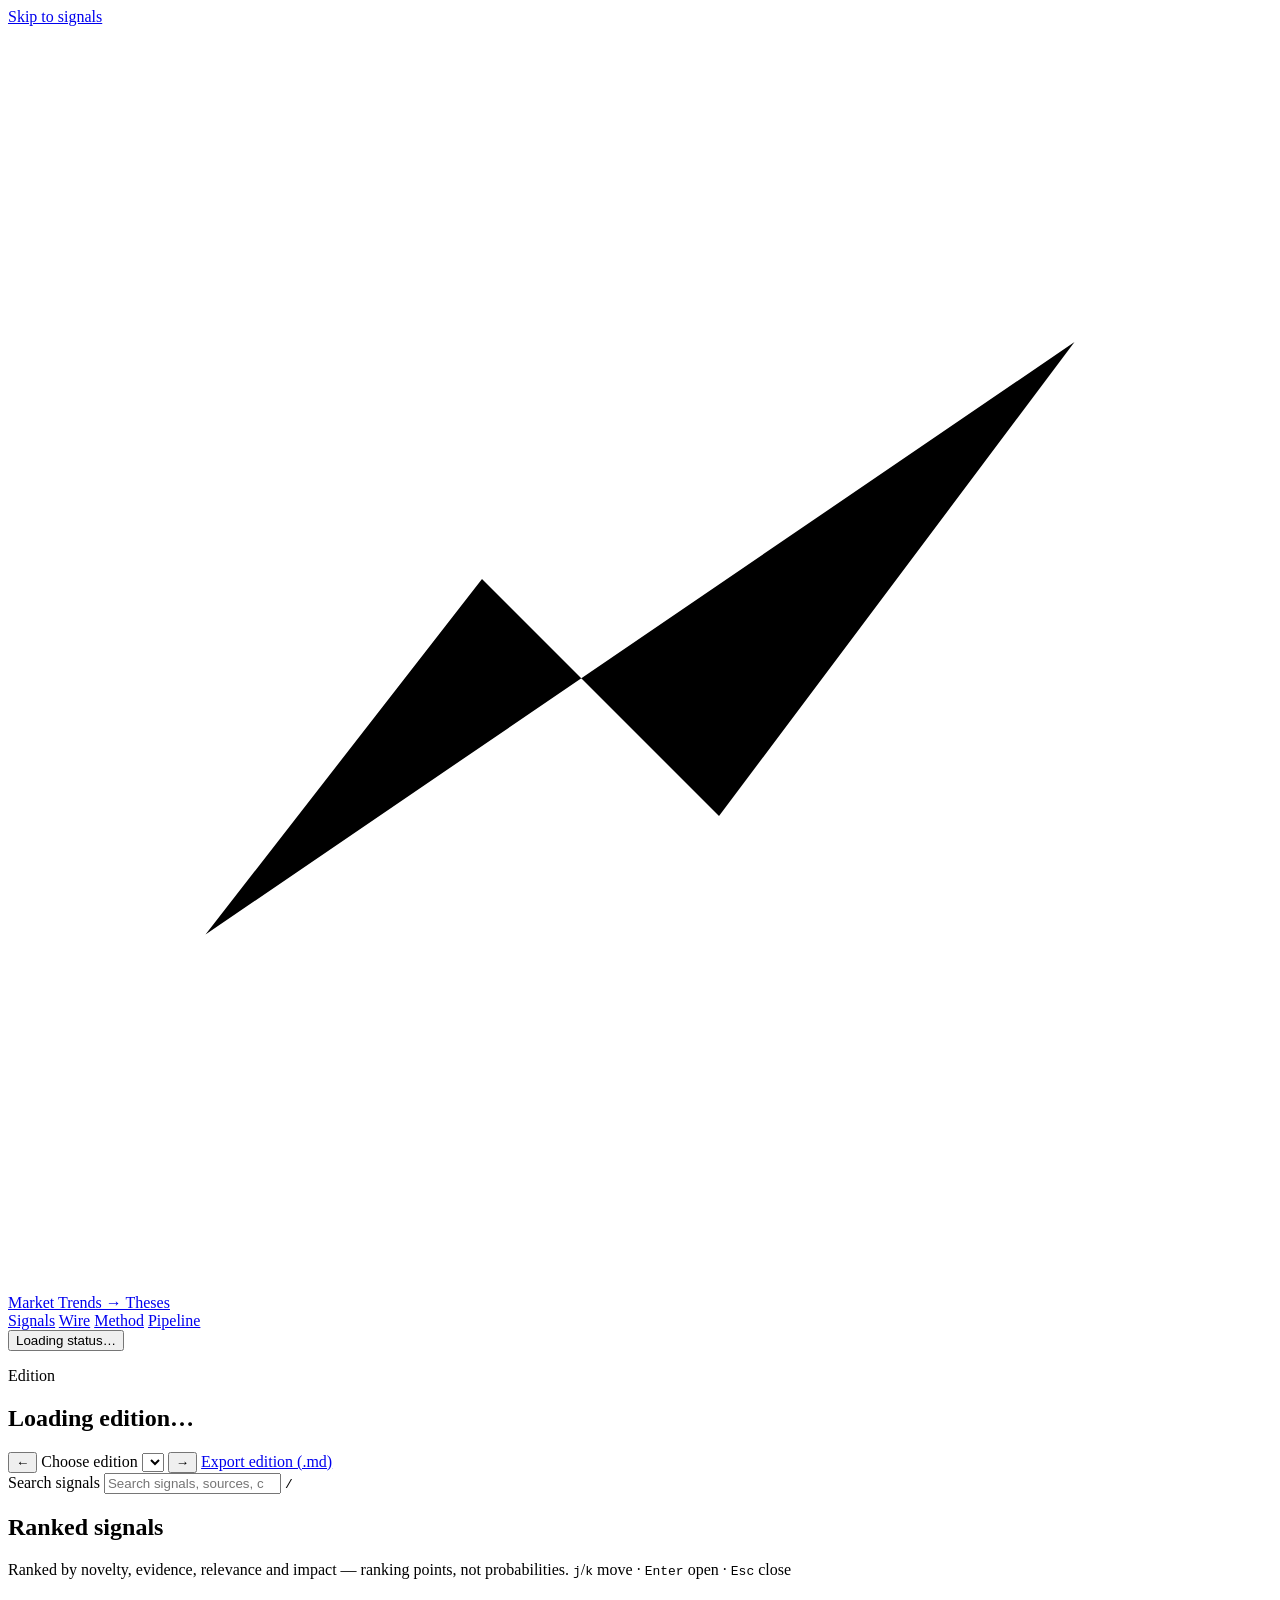
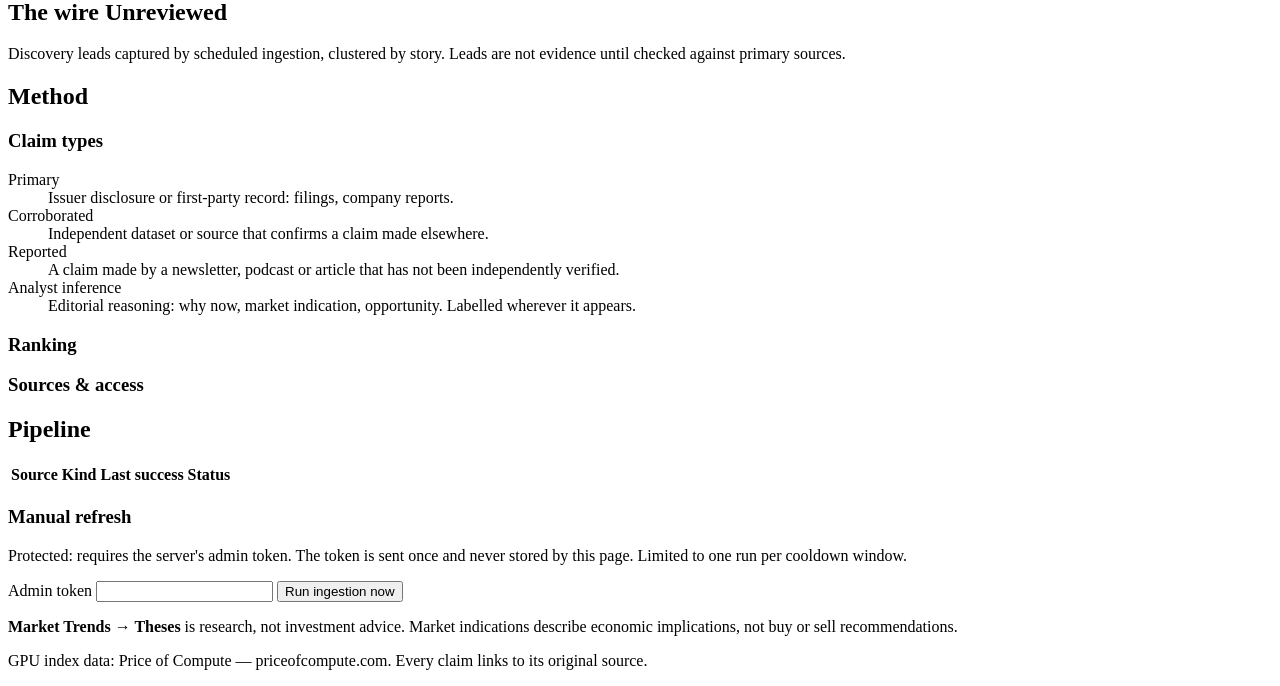
==== signal_atlas/static/index.html @ 6ff24211 "Rename user-facing brand to Market Trends → Theses Co-Authored-By: Devin AI <158243242+devin-ai-inte" ====
<!doctype html>
<html lang="en">
<head>
<meta charset="utf-8">
<meta name="viewport" content="width=device-width, initial-scale=1">
<title>Market Trends → Theses — Emerging market signals, with evidence</title>
<meta name="description" content="Market Trends → Theses: a dated feed of emerging market signals with why they matter, the market indication, evidence, counterevidence and next validation step.">
<meta name="color-scheme" content="light">
<link rel="preload" href="/static/fonts/newsreader.woff2" as="font" type="font/woff2" crossorigin>
<link rel="stylesheet" href="/static/styles.css">
<link rel="icon" href="data:image/svg+xml,%3Csvg xmlns='http://www.w3.org/2000/svg' viewBox='0 0 32 32'%3E%3Crect width='32' height='32' rx='6' fill='%2324262A'/%3E%3Cpath d='M7 22 13 14l5 5 7-10' stroke='%235FB3AA' stroke-width='3' fill='none' stroke-linecap='round' stroke-linejoin='round'/%3E%3C/svg%3E">
<script src="/static/app.js" defer></script>
</head>
<body>
<a class="skip" href="#feed">Skip to signals</a>
<header class="masthead">
  <div class="wrap masthead__row">
    <a class="brand" href="#/" aria-label="Market Trends → Theses home">
      <svg class="brand__mark" viewBox="0 0 32 32" aria-hidden="true"><path d="M5 23 12 14l6 6 9-12" /></svg>
      <span>Market Trends → Theses</span>
    </a>
    <nav class="nav" aria-label="Sections">
      <a href="#feed">Signals</a>
      <a href="#wire">Wire</a>
      <a href="#method">Method</a>
      <a href="#pipeline">Pipeline</a>
    </nav>
    <button class="status-pill" id="statusPill" type="button" aria-describedby="statusText">
      <span class="dot" aria-hidden="true"></span><span id="statusText">Loading status…</span>
    </button>
  </div>
</header>
<div id="staleBanner" class="banner" role="status" hidden></div>
<main id="main">
  <section class="hero" aria-labelledby="heroHeadline">
    <div class="wrap hero__grid">
      <div class="hero__copy">
        <p class="eyebrow" id="editionLabel">Edition</p>
        <h1 id="heroHeadline" class="hero__headline">Loading edition…</h1>
        <p id="heroSummary" class="hero__summary"></p>
        <div class="edition-nav" role="group" aria-label="Edition date">
          <button type="button" class="btn-icon" id="prevEdition" aria-label="Previous edition">&#8592;</button>
          <label class="sr-only" for="editionSelect">Choose edition</label>
          <select id="editionSelect"></select>
          <button type="button" class="btn-icon" id="nextEdition" aria-label="Next edition">&#8594;</button>
          <a class="link-quiet" id="exportLink" href="#">Export edition (.md)</a>
        </div>
      </div>
      <article class="lead" id="leadSignal" aria-label="Top-ranked signal"></article>
    </div>
  </section>

  <section class="wrap controls" aria-label="Filter signals">
    <div class="search">
      <label for="search" class="sr-only">Search signals</label>
      <input id="search" type="search" placeholder="Search signals, sources, companies" autocomplete="off">
      <kbd aria-hidden="true">/</kbd>
    </div>
    <div class="chips" id="themeChips" role="group" aria-label="Theme filter"></div>
    <div class="conf-filter" role="group" aria-label="Confidence filter" id="confFilter"></div>
  </section>

  <section id="feed" class="wrap feed" aria-label="Ranked signals" tabindex="-1">
    <div class="feed__head">
      <h2 class="section-title">Ranked signals</h2>
      <p class="hint">Ranked by novelty, evidence, relevance and impact — ranking points, not probabilities. <span class="keys"><kbd>j</kbd>/<kbd>k</kbd> move · <kbd>Enter</kbd> open · <kbd>Esc</kbd> close</span></p>
    </div>
    <ol class="feed__list" id="feedList"></ol>
    <p class="empty" id="feedEmpty" hidden>No signals match these filters.</p>
  </section>

  <section id="wire" class="wire" aria-labelledby="wireTitle">
    <div class="wrap">
      <div class="feed__head">
        <h2 class="section-title" id="wireTitle">The wire <span class="tag tag--warn">Unreviewed</span></h2>
        <p class="hint">Discovery leads captured by scheduled ingestion, clustered by story. Leads are not evidence until checked against primary sources.</p>
      </div>
      <div id="wireList"></div>
    </div>
  </section>

  <section id="method" class="wrap method" aria-labelledby="methodTitle">
    <h2 class="section-title" id="methodTitle">Method</h2>
    <div class="method__grid">
      <div>
        <h3>Claim types</h3>
        <dl class="defs">
          <dt><span class="claim claim--primary">Primary</span></dt><dd>Issuer disclosure or first-party record: filings, company reports.</dd>
          <dt><span class="claim claim--corroborated">Corroborated</span></dt><dd>Independent dataset or source that confirms a claim made elsewhere.</dd>
          <dt><span class="claim claim--reported">Reported</span></dt><dd>A claim made by a newsletter, podcast or article that has not been independently verified.</dd>
          <dt><span class="claim claim--inference">Analyst inference</span></dt><dd>Editorial reasoning: why now, market indication, opportunity. Labelled wherever it appears.</dd>
        </dl>
      </div>
      <div>
        <h3>Ranking</h3>
        <ul class="method__list" id="rankingMethod"></ul>
      </div>
      <div>
        <h3>Sources &amp; access</h3>
        <ul class="method__list" id="sourceList"></ul>
      </div>
    </div>
  </section>

  <section id="pipeline" class="pipeline" aria-labelledby="pipelineTitle">
    <div class="wrap">
      <h2 class="section-title" id="pipelineTitle">Pipeline</h2>
      <div class="pipeline__grid">
        <dl class="kv" id="pipelineKv"></dl>
        <div class="table-wrap"><table class="sources" aria-label="Source health">
          <thead><tr><th scope="col">Source</th><th scope="col">Kind</th><th scope="col">Last success</th><th scope="col">Status</th></tr></thead>
          <tbody id="sourceRows"></tbody>
        </table></div>
        <form class="refresh" id="refreshForm" autocomplete="off">
          <h3>Manual refresh</h3>
          <p class="hint">Protected: requires the server's admin token. The token is sent once and never stored by this page. Limited to one run per cooldown window.</p>
          <label for="adminToken">Admin token</label>
          <input id="adminToken" type="password" required minlength="24" autocomplete="off">
          <button type="submit" class="btn">Run ingestion now</button>
          <p id="refreshMsg" class="refresh__msg" role="status"></p>
        </form>
      </div>
    </div>
  </section>
</main>

<div class="drawer" id="drawer" hidden>
  <div class="drawer__scrim" data-close></div>
  <article class="drawer__panel" role="dialog" aria-modal="true" aria-labelledby="dTitle" tabindex="-1" id="drawerPanel"></article>
</div>
<div class="toast" id="toast" role="status" aria-live="polite"></div>

<footer class="footer">
  <div class="wrap footer__row">
    <p><strong>Market Trends → Theses</strong> is research, not investment advice. Market indications describe economic implications, not buy or sell recommendations.</p>
    <p>GPU index data: Price of Compute — priceofcompute.com. Every claim links to its original source.</p>
  </div>
</footer>
</body>
</html>
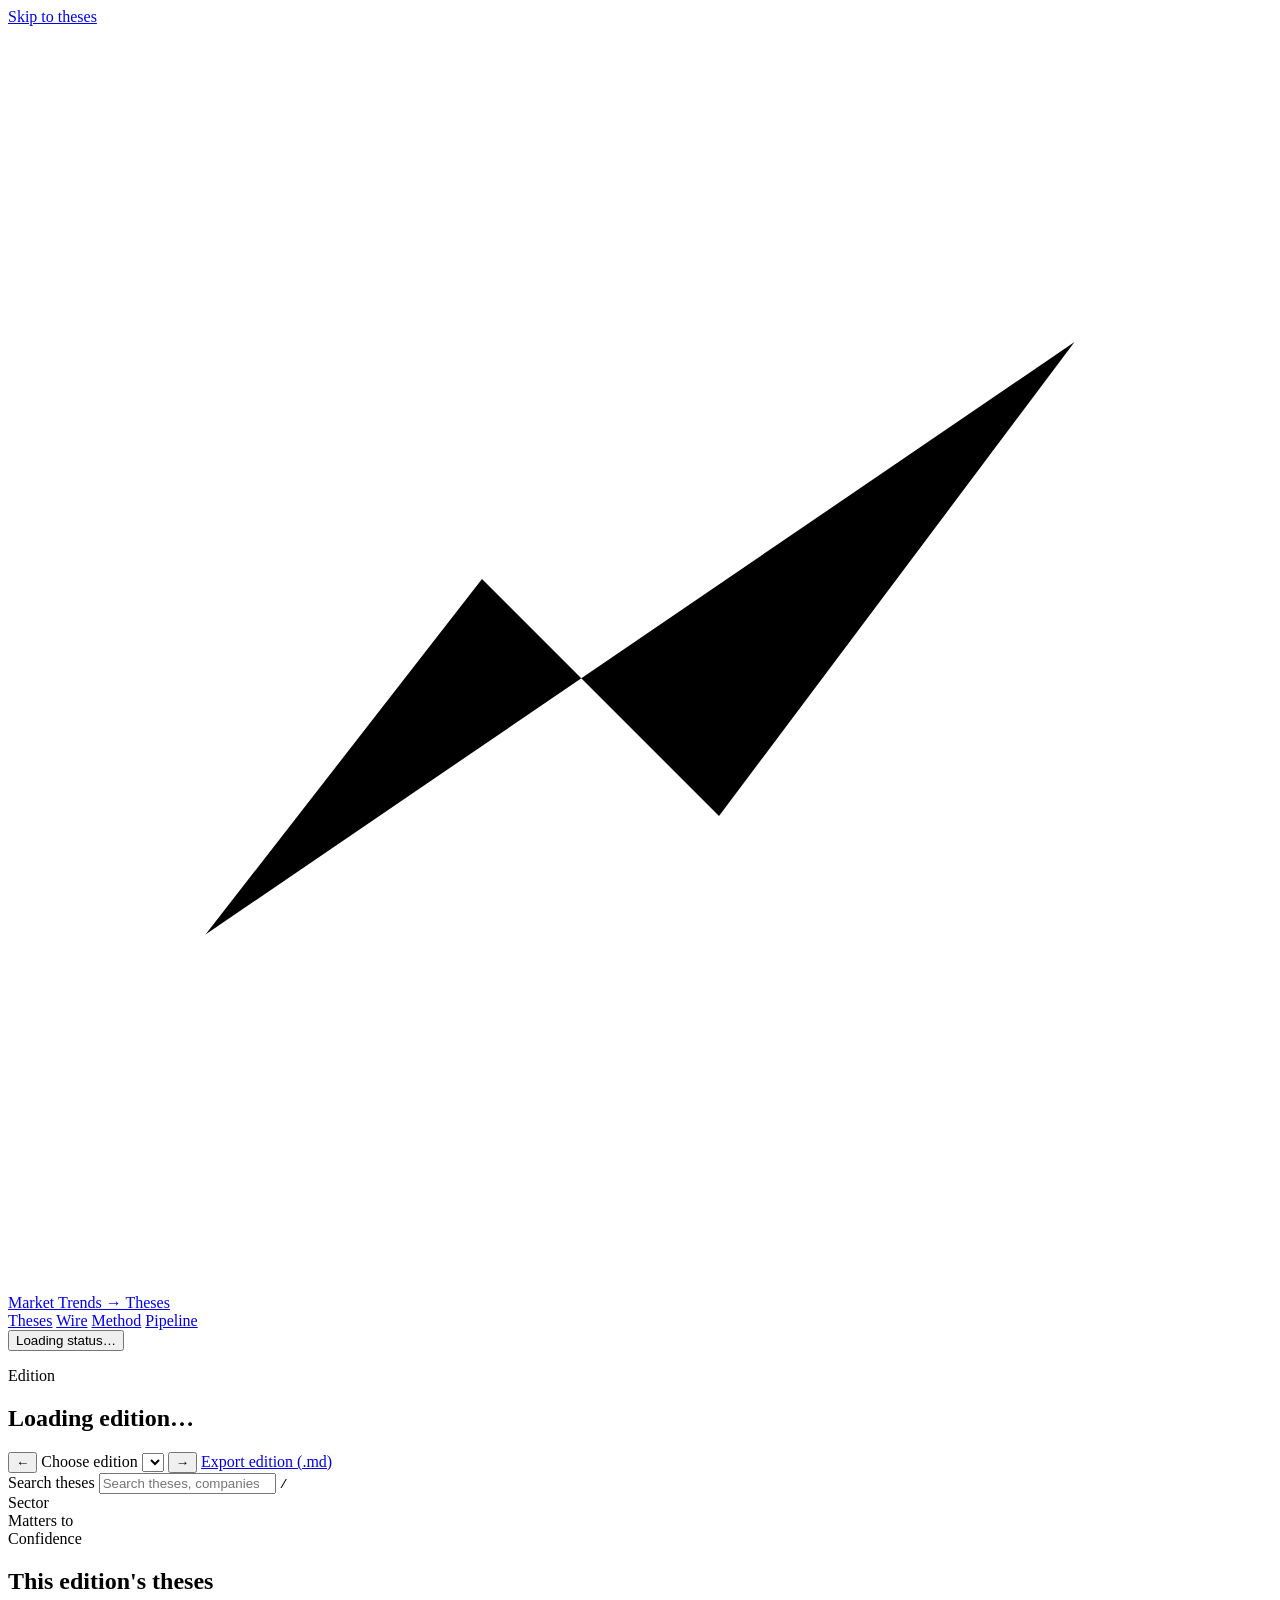
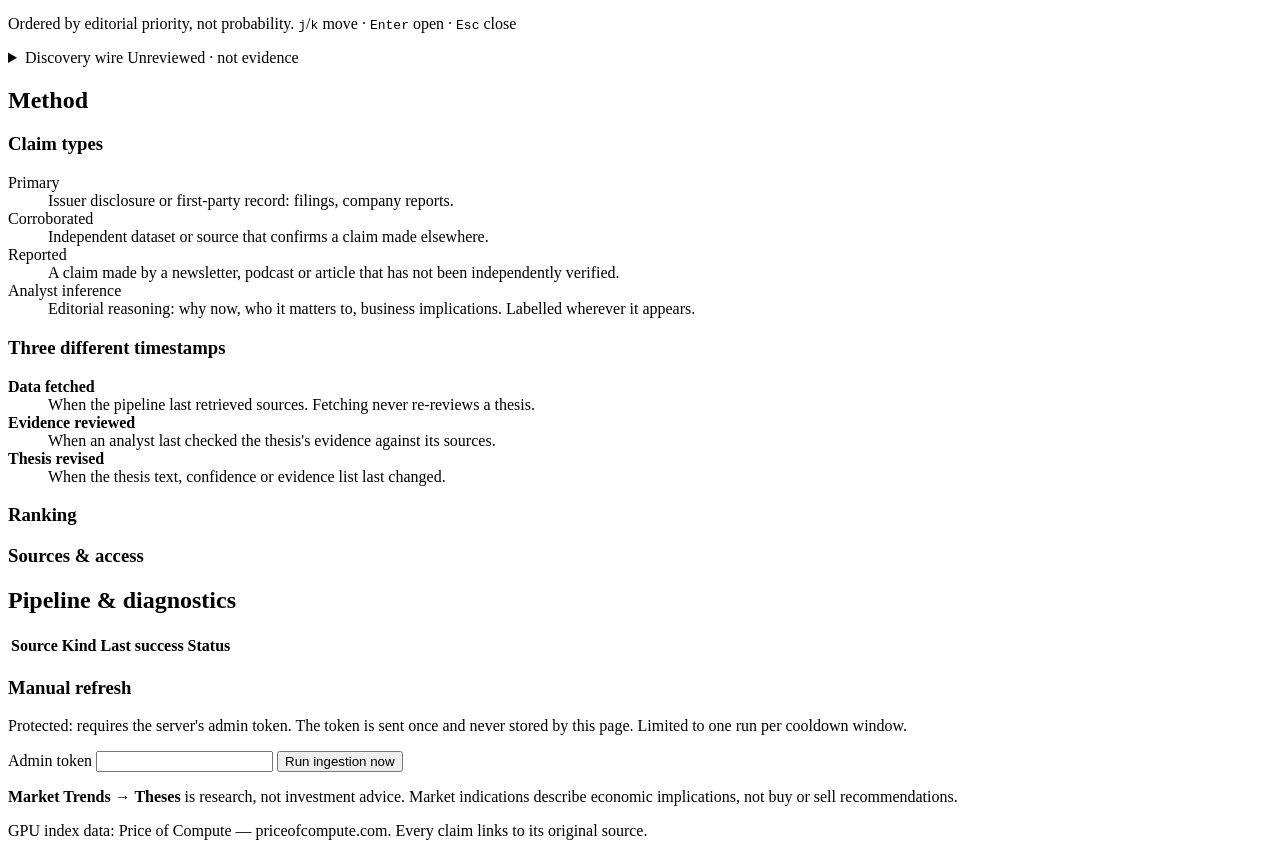
==== commit fb009b02: "Business relevance, progressive thesis detail, trust and discovery precision Co-Authored-By: Devin A" ====
--- a/signal_atlas/static/index.html
+++ b/signal_atlas/static/index.html
@@ -4,7 +4,7 @@
 <meta charset="utf-8">
 <meta name="viewport" content="width=device-width, initial-scale=1">
 <title>Market Trends → Theses — Emerging market signals, with evidence</title>
-<meta name="description" content="Market Trends → Theses: a dated feed of emerging market signals with why they matter, the market indication, evidence, counterevidence and next validation step.">
+<meta name="description" content="Market Trends → Theses: dated, evidence-backed theses on emerging market shifts — who they matter to, what to do next, and what would change the view.">
 <meta name="color-scheme" content="light">
 <link rel="preload" href="/static/fonts/newsreader.woff2" as="font" type="font/woff2" crossorigin>
 <link rel="stylesheet" href="/static/styles.css">
@@ -12,7 +12,7 @@
 <script src="/static/app.js" defer></script>
 </head>
 <body>
-<a class="skip" href="#feed">Skip to signals</a>
+<a class="skip" href="#feed">Skip to theses</a>
 <header class="masthead">
   <div class="wrap masthead__row">
     <a class="brand" href="#/" aria-label="Market Trends → Theses home">
@@ -20,7 +20,7 @@
       <span>Market Trends → Theses</span>
     </a>
     <nav class="nav" aria-label="Sections">
-      <a href="#feed">Signals</a>
+      <a href="#feed">Theses</a>
       <a href="#wire">Wire</a>
       <a href="#method">Method</a>
       <a href="#pipeline">Pipeline</a>
@@ -38,6 +38,8 @@
         <p class="eyebrow" id="editionLabel">Edition</p>
         <h1 id="heroHeadline" class="hero__headline">Loading edition…</h1>
         <p id="heroSummary" class="hero__summary"></p>
+        <p class="takeaways__label" id="takeawaysLabel" hidden>Three takeaways</p>
+        <ol class="takeaways" id="heroTakeaways" aria-labelledby="takeawaysLabel"></ol>
         <div class="edition-nav" role="group" aria-label="Edition date">
           <button type="button" class="btn-icon" id="prevEdition" aria-label="Previous edition">&#8592;</button>
           <label class="sr-only" for="editionSelect">Choose edition</label>
@@ -46,36 +48,37 @@
           <a class="link-quiet" id="exportLink" href="#">Export edition (.md)</a>
         </div>
       </div>
-      <article class="lead" id="leadSignal" aria-label="Top-ranked signal"></article>
+      <article class="lead" id="leadSignal" aria-label="Top-ranked thesis"></article>
     </div>
   </section>
 
-  <section class="wrap controls" aria-label="Filter signals">
+  <section class="wrap controls" aria-label="Filter theses">
     <div class="search">
-      <label for="search" class="sr-only">Search signals</label>
-      <input id="search" type="search" placeholder="Search signals, sources, companies" autocomplete="off">
+      <label for="search" class="sr-only">Search theses</label>
+      <input id="search" type="search" placeholder="Search theses, companies, sources" autocomplete="off">
       <kbd aria-hidden="true">/</kbd>
     </div>
-    <div class="chips" id="themeChips" role="group" aria-label="Theme filter"></div>
-    <div class="conf-filter" role="group" aria-label="Confidence filter" id="confFilter"></div>
+    <div class="filter-group"><span class="filter-label" id="lblSector">Sector</span><div class="chips" id="sectorChips" role="group" aria-labelledby="lblSector"></div></div>
+    <div class="filter-group"><span class="filter-label" id="lblAud">Matters to</span><div class="chips" id="audChips" role="group" aria-labelledby="lblAud"></div></div>
+    <div class="filter-group"><span class="filter-label" id="lblConf">Confidence</span><div class="chips conf-filter" id="confFilter" role="group" aria-labelledby="lblConf"></div></div>
   </section>
 
   <section id="feed" class="wrap feed" aria-label="Ranked signals" tabindex="-1">
     <div class="feed__head">
-      <h2 class="section-title">Ranked signals</h2>
-      <p class="hint">Ranked by novelty, evidence, relevance and impact — ranking points, not probabilities. <span class="keys"><kbd>j</kbd>/<kbd>k</kbd> move · <kbd>Enter</kbd> open · <kbd>Esc</kbd> close</span></p>
+      <h2 class="section-title">This edition's theses</h2>
+      <p class="hint">Ordered by editorial priority, not probability. <span class="keys"><kbd>j</kbd>/<kbd>k</kbd> move · <kbd>Enter</kbd> open · <kbd>Esc</kbd> close</span></p>
     </div>
     <ol class="feed__list" id="feedList"></ol>
-    <p class="empty" id="feedEmpty" hidden>No signals match these filters.</p>
+    <p class="empty" id="feedEmpty" hidden>No theses match these filters. <button type="button" class="link-btn" id="clearFilters">Clear filters</button></p>
   </section>
 
   <section id="wire" class="wire" aria-labelledby="wireTitle">
     <div class="wrap">
-      <div class="feed__head">
-        <h2 class="section-title" id="wireTitle">The wire <span class="tag tag--warn">Unreviewed</span></h2>
-        <p class="hint">Discovery leads captured by scheduled ingestion, clustered by story. Leads are not evidence until checked against primary sources.</p>
-      </div>
-      <div id="wireList"></div>
+      <details class="wire__details" id="wireDetails">
+        <summary class="wire__summary"><span class="section-title" id="wireTitle">Discovery wire</span> <span class="tag tag--warn">Unreviewed · not evidence</span> <span class="hint" id="wireCount"></span></summary>
+        <p class="hint wire__hint">Headlines captured by scheduled ingestion and grouped by story. A lead is linked to a thesis only when it names a thesis-specific term plus supporting context; it never counts as evidence until reviewed against primary sources.</p>
+        <div id="wireList"></div>
+      </details>
     </div>
   </section>
 
@@ -88,7 +91,13 @@
           <dt><span class="claim claim--primary">Primary</span></dt><dd>Issuer disclosure or first-party record: filings, company reports.</dd>
           <dt><span class="claim claim--corroborated">Corroborated</span></dt><dd>Independent dataset or source that confirms a claim made elsewhere.</dd>
           <dt><span class="claim claim--reported">Reported</span></dt><dd>A claim made by a newsletter, podcast or article that has not been independently verified.</dd>
-          <dt><span class="claim claim--inference">Analyst inference</span></dt><dd>Editorial reasoning: why now, market indication, opportunity. Labelled wherever it appears.</dd>
+          <dt><span class="claim claim--inference">Analyst inference</span></dt><dd>Editorial reasoning: why now, who it matters to, business implications. Labelled wherever it appears.</dd>
+        </dl>
+        <h3 class="method__sub">Three different timestamps</h3>
+        <dl class="defs">
+          <dt><strong>Data fetched</strong></dt><dd>When the pipeline last retrieved sources. Fetching never re-reviews a thesis.</dd>
+          <dt><strong>Evidence reviewed</strong></dt><dd>When an analyst last checked the thesis's evidence against its sources.</dd>
+          <dt><strong>Thesis revised</strong></dt><dd>When the thesis text, confidence or evidence list last changed.</dd>
         </dl>
       </div>
       <div>
@@ -104,7 +113,7 @@
 
   <section id="pipeline" class="pipeline" aria-labelledby="pipelineTitle">
     <div class="wrap">
-      <h2 class="section-title" id="pipelineTitle">Pipeline</h2>
+      <h2 class="section-title" id="pipelineTitle">Pipeline &amp; diagnostics</h2>
       <div class="pipeline__grid">
         <dl class="kv" id="pipelineKv"></dl>
         <div class="table-wrap"><table class="sources" aria-label="Source health">
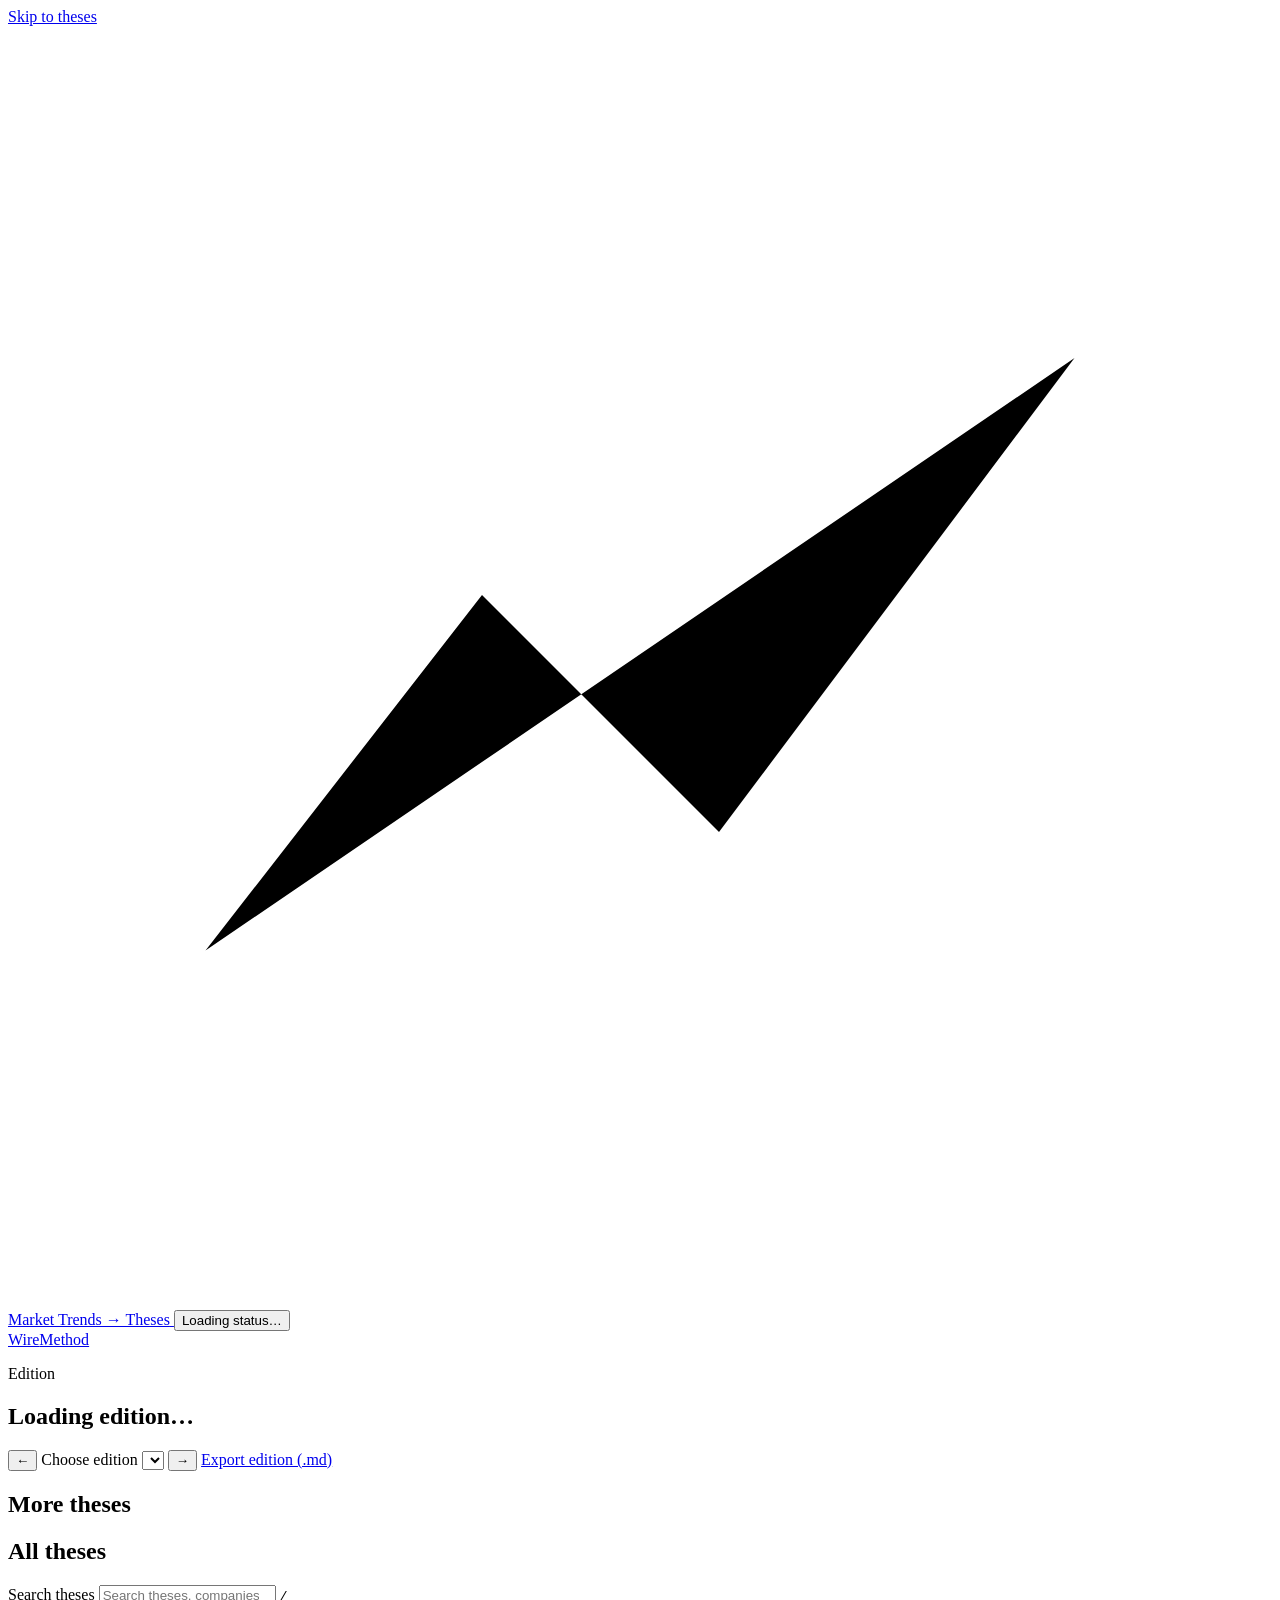
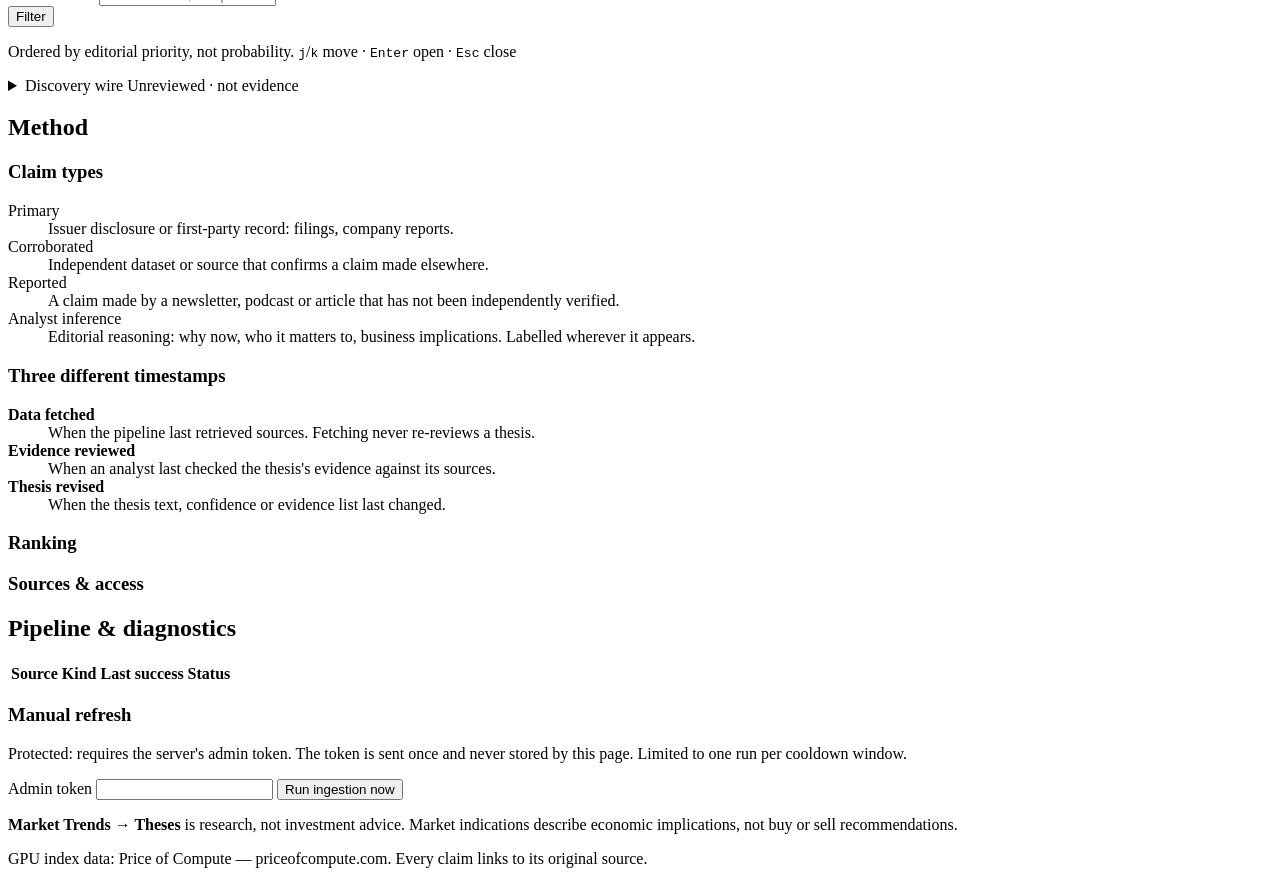
==== commit 14937222: "News-style layout: calm masthead, three-column front page, article thesis pages Co-Authored-By: Devi" ====
--- a/signal_atlas/static/index.html
+++ b/signal_atlas/static/index.html
@@ -14,32 +14,33 @@
 <body>
 <a class="skip" href="#feed">Skip to theses</a>
 <header class="masthead">
-  <div class="wrap masthead__row">
+  <div class="wrap masthead__top">
+    <p class="dateline" id="dateline"></p>
     <a class="brand" href="#/" aria-label="Market Trends → Theses home">
       <svg class="brand__mark" viewBox="0 0 32 32" aria-hidden="true"><path d="M5 23 12 14l6 6 9-12" /></svg>
       <span>Market Trends → Theses</span>
     </a>
-    <nav class="nav" aria-label="Sections">
-      <a href="#feed">Theses</a>
-      <a href="#wire">Wire</a>
-      <a href="#method">Method</a>
-      <a href="#pipeline">Pipeline</a>
-    </nav>
     <button class="status-pill" id="statusPill" type="button" aria-describedby="statusText">
       <span class="dot" aria-hidden="true"></span><span id="statusText">Loading status…</span>
     </button>
   </div>
+  <nav class="wrap tabs" aria-label="Sections">
+    <div class="tabs__list" id="sectorChips" role="group" aria-label="Show theses by sector"></div>
+    <span class="tabs__links"><a href="#wire">Wire</a><a href="#method">Method</a></span>
+  </nav>
 </header>
 <div id="staleBanner" class="banner" role="status" hidden></div>
 <main id="main">
-  <section class="hero" aria-labelledby="heroHeadline">
-    <div class="wrap hero__grid">
-      <div class="hero__copy">
-        <p class="eyebrow" id="editionLabel">Edition</p>
-        <h1 id="heroHeadline" class="hero__headline">Loading edition…</h1>
-        <p id="heroSummary" class="hero__summary"></p>
-        <p class="takeaways__label" id="takeawaysLabel" hidden>Three takeaways</p>
-        <ol class="takeaways" id="heroTakeaways" aria-labelledby="takeawaysLabel"></ol>
+  <section class="wrap front" aria-labelledby="heroHeadline">
+    <header class="front__head">
+      <p class="eyebrow" id="editionLabel">Edition</p>
+      <h1 id="heroHeadline" class="front__headline">Loading edition…</h1>
+      <p id="heroSummary" class="front__summary"></p>
+    </header>
+    <div class="front__grid">
+      <aside class="front__brief" aria-labelledby="takeawaysLabel">
+        <h2 class="col-title" id="takeawaysLabel" hidden>3 things to know</h2>
+        <ol class="takeaways" id="heroTakeaways"></ol>
         <div class="edition-nav" role="group" aria-label="Edition date">
           <button type="button" class="btn-icon" id="prevEdition" aria-label="Previous edition">&#8592;</button>
           <label class="sr-only" for="editionSelect">Choose edition</label>
@@ -47,26 +48,34 @@
           <button type="button" class="btn-icon" id="nextEdition" aria-label="Next edition">&#8594;</button>
           <a class="link-quiet" id="exportLink" href="#">Export edition (.md)</a>
         </div>
-      </div>
+      </aside>
       <article class="lead" id="leadSignal" aria-label="Top-ranked thesis"></article>
+      <aside class="front__more" aria-labelledby="moreTitle">
+        <h2 class="col-title" id="moreTitle">More theses</h2>
+        <ol class="more-list" id="moreList"></ol>
+      </aside>
     </div>
   </section>
 
-  <section class="wrap controls" aria-label="Filter theses">
-    <div class="search">
+  <section class="wrap controls" aria-label="Search and filter theses">
+    <div class="controls__row">
+      <h2 class="section-title" id="allTitle">All theses</h2>
+      <div class="search">
       <label for="search" class="sr-only">Search theses</label>
       <input id="search" type="search" placeholder="Search theses, companies, sources" autocomplete="off">
       <kbd aria-hidden="true">/</kbd>
     </div>
-    <div class="filter-group"><span class="filter-label" id="lblSector">Sector</span><div class="chips" id="sectorChips" role="group" aria-labelledby="lblSector"></div></div>
-    <div class="filter-group"><span class="filter-label" id="lblAud">Matters to</span><div class="chips" id="audChips" role="group" aria-labelledby="lblAud"></div></div>
-    <div class="filter-group"><span class="filter-label" id="lblConf">Confidence</span><div class="chips conf-filter" id="confFilter" role="group" aria-labelledby="lblConf"></div></div>
+      <button type="button" class="filter-toggle" id="filterToggle" aria-expanded="false" aria-controls="filterPanel">Filter</button>
+    </div>
+    <div class="filter-panel" id="filterPanel" hidden>
+      <div class="filter-group"><span class="filter-label" id="lblAud">Matters to</span><div class="chips" id="audChips" role="group" aria-labelledby="lblAud"></div></div>
+      <div class="filter-group"><span class="filter-label" id="lblConf">Confidence</span><div class="chips conf-filter" id="confFilter" role="group" aria-labelledby="lblConf"></div></div>
+    </div>
   </section>
 
   <section id="feed" class="wrap feed" aria-label="Ranked signals" tabindex="-1">
     <div class="feed__head">
-      <h2 class="section-title">This edition's theses</h2>
-      <p class="hint">Ordered by editorial priority, not probability. <span class="keys"><kbd>j</kbd>/<kbd>k</kbd> move · <kbd>Enter</kbd> open · <kbd>Esc</kbd> close</span></p>
+            <p class="hint">Ordered by editorial priority, not probability. <span class="keys"><kbd>j</kbd>/<kbd>k</kbd> move · <kbd>Enter</kbd> open · <kbd>Esc</kbd> close</span></p>
     </div>
     <ol class="feed__list" id="feedList"></ol>
     <p class="empty" id="feedEmpty" hidden>No theses match these filters. <button type="button" class="link-btn" id="clearFilters">Clear filters</button></p>
@@ -114,6 +123,7 @@
   <section id="pipeline" class="pipeline" aria-labelledby="pipelineTitle">
     <div class="wrap">
       <h2 class="section-title" id="pipelineTitle">Pipeline &amp; diagnostics</h2>
+      <p class="pipeline__summary" id="pipelineSummary" role="status"></p>
       <div class="pipeline__grid">
         <dl class="kv" id="pipelineKv"></dl>
         <div class="table-wrap"><table class="sources" aria-label="Source health">
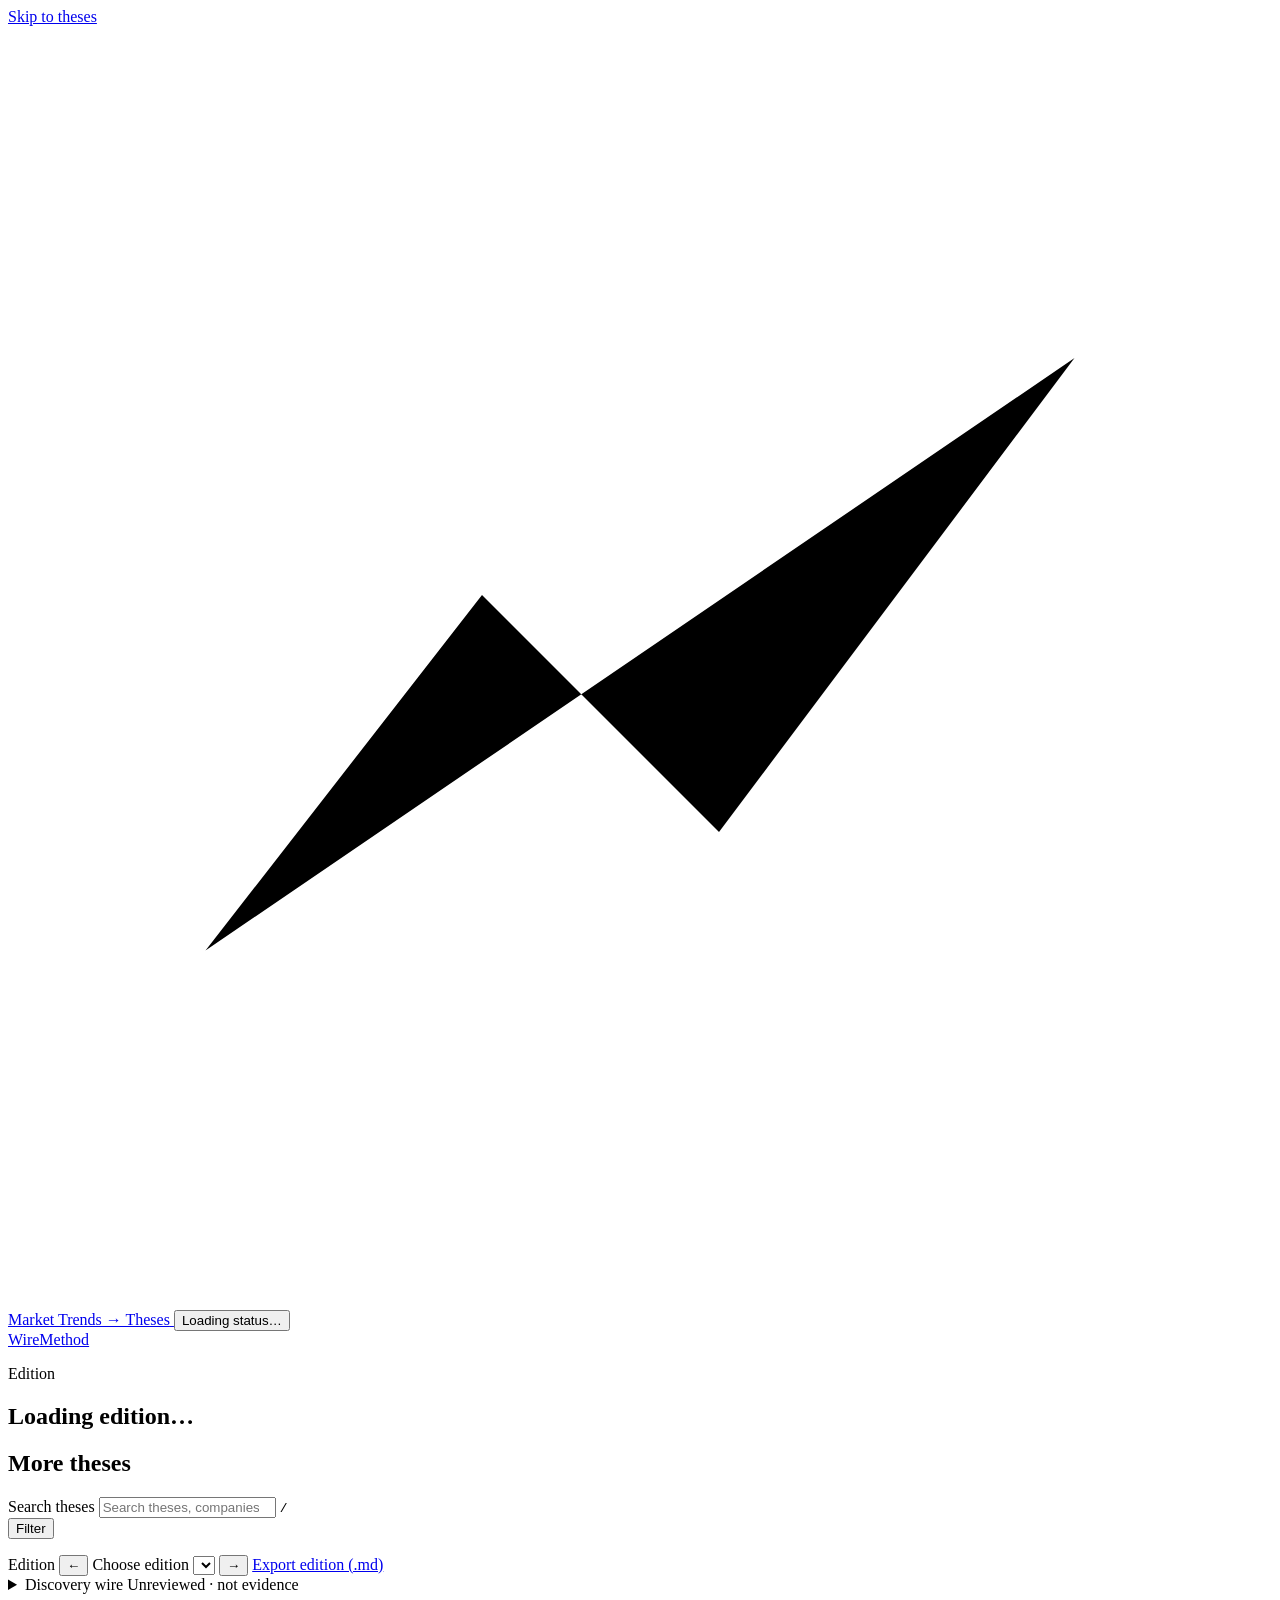
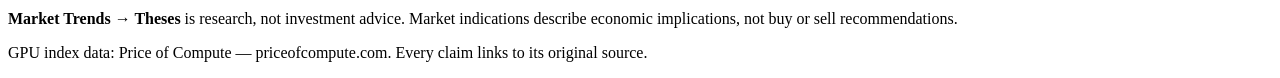
==== commit 07111f11: "Skimmable layout: three-point briefs, one visual per thesis, collapsed detail, copy-as-slide Co-Auth" ====
--- a/signal_atlas/static/index.html
+++ b/signal_atlas/static/index.html
@@ -26,7 +26,7 @@
   </div>
   <nav class="wrap tabs" aria-label="Sections">
     <div class="tabs__list" id="sectorChips" role="group" aria-label="Show theses by sector"></div>
-    <span class="tabs__links"><a href="#wire">Wire</a><a href="#method">Method</a></span>
+    <span class="tabs__links"><a href="#wire">Wire</a><a href="#/about">Method</a></span>
   </nav>
 </header>
 <div id="staleBanner" class="banner" role="status" hidden></div>
@@ -37,29 +37,12 @@
       <h1 id="heroHeadline" class="front__headline">Loading edition…</h1>
       <p id="heroSummary" class="front__summary"></p>
     </header>
-    <div class="front__grid">
-      <aside class="front__brief" aria-labelledby="takeawaysLabel">
-        <h2 class="col-title" id="takeawaysLabel" hidden>3 things to know</h2>
-        <ol class="takeaways" id="heroTakeaways"></ol>
-        <div class="edition-nav" role="group" aria-label="Edition date">
-          <button type="button" class="btn-icon" id="prevEdition" aria-label="Previous edition">&#8592;</button>
-          <label class="sr-only" for="editionSelect">Choose edition</label>
-          <select id="editionSelect"></select>
-          <button type="button" class="btn-icon" id="nextEdition" aria-label="Next edition">&#8594;</button>
-          <a class="link-quiet" id="exportLink" href="#">Export edition (.md)</a>
-        </div>
-      </aside>
-      <article class="lead" id="leadSignal" aria-label="Top-ranked thesis"></article>
-      <aside class="front__more" aria-labelledby="moreTitle">
-        <h2 class="col-title" id="moreTitle">More theses</h2>
-        <ol class="more-list" id="moreList"></ol>
-      </aside>
-    </div>
+    <article class="lead" id="leadSignal" aria-label="Top-ranked thesis"></article>
   </section>
 
   <section class="wrap controls" aria-label="Search and filter theses">
     <div class="controls__row">
-      <h2 class="section-title" id="allTitle">All theses</h2>
+      <h2 class="section-title" id="allTitle">More theses</h2>
       <div class="search">
       <label for="search" class="sr-only">Search theses</label>
       <input id="search" type="search" placeholder="Search theses, companies, sources" autocomplete="off">
@@ -74,11 +57,16 @@
   </section>
 
   <section id="feed" class="wrap feed" aria-label="Ranked signals" tabindex="-1">
-    <div class="feed__head">
-            <p class="hint">Ordered by editorial priority, not probability. <span class="keys"><kbd>j</kbd>/<kbd>k</kbd> move · <kbd>Enter</kbd> open · <kbd>Esc</kbd> close</span></p>
+    <ol class="cards" id="feedList"></ol>
+    <p class="empty" id="feedEmpty" hidden>No theses match these filters. <button type="button" class="link-btn" id="clearFilters">Clear filters</button></p>
+    <div class="edition-nav" role="group" aria-label="Edition date">
+      <span class="hint">Edition</span>
+      <button type="button" class="btn-icon" id="prevEdition" aria-label="Previous edition">&#8592;</button>
+      <label class="sr-only" for="editionSelect">Choose edition</label>
+      <select id="editionSelect"></select>
+      <button type="button" class="btn-icon" id="nextEdition" aria-label="Next edition">&#8594;</button>
+      <a class="link-quiet" id="exportLink" href="#">Export edition (.md)</a>
     </div>
-    <ol class="feed__list" id="feedList"></ol>
-    <p class="empty" id="feedEmpty" hidden>No theses match these filters. <button type="button" class="link-btn" id="clearFilters">Clear filters</button></p>
   </section>
 
   <section id="wire" class="wire" aria-labelledby="wireTitle">
@@ -91,6 +79,8 @@
     </div>
   </section>
 
+  <div id="about" hidden>
+  <p class="wrap about__back"><a href="#/">← Back to theses</a></p>
   <section id="method" class="wrap method" aria-labelledby="methodTitle">
     <h2 class="section-title" id="methodTitle">Method</h2>
     <div class="method__grid">
@@ -141,6 +131,7 @@
       </div>
     </div>
   </section>
+  </div>
 </main>
 
 <div class="drawer" id="drawer" hidden>
